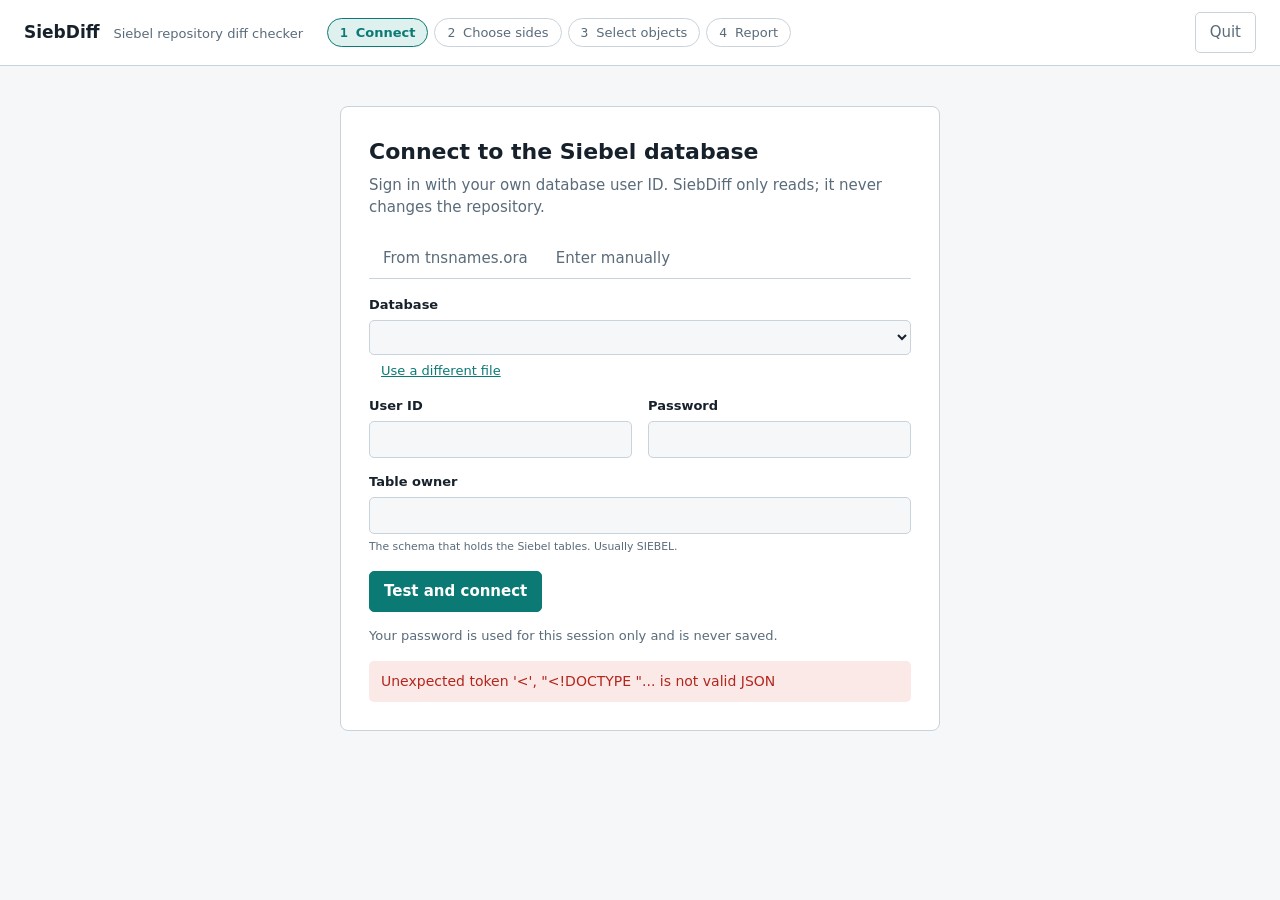
==== web/index.html @ 559f2e7f "SiebDiff Base Code - DB Conn SiebDiff Base Code - DB Conn" ====
<!DOCTYPE html>
<html lang="en">
<head>
<meta charset="utf-8">
<meta name="viewport" content="width=device-width, initial-scale=1">
<meta name="siebdiff-token" content="{{TOKEN}}">
<title>SiebDiff</title>
<link rel="stylesheet" href="style.css">
</head>
<body>
<header class="top">
  <div class="brand">SiebDiff <span>Siebel repository diff checker</span></div>
  <ol class="steps" id="steps">
    <li data-step="connect">Connect</li>
    <li data-step="sides">Choose sides</li>
    <li data-step="objects">Select objects</li>
    <li data-step="report">Report</li>
  </ol>
  <button type="button" class="ghost" id="quit">Quit</button>
</header>

<main id="main">
  <section class="card" id="connect-view" hidden>
    <h1>Connect to the Siebel database</h1>
    <p class="lede">Sign in with your own database user ID. SiebDiff only reads; it never changes the repository.</p>

    <form id="connect-form" autocomplete="off">
      <div class="tabs" role="tablist">
        <button type="button" role="tab" id="tab-tns" data-mode="tns">From tnsnames.ora</button>
        <button type="button" role="tab" id="tab-basic" data-mode="basic">Enter manually</button>
      </div>

      <div id="mode-tns" class="fields">
        <label class="wide" for="alias">Database
          <select id="alias"></select>
        </label>
        <div class="wide tns-file">
          <span id="tns-path" class="muted"></span>
          <button type="button" class="link" id="tns-change">Use a different file</button>
        </div>
        <div class="wide tns-edit" id="tns-edit" hidden>
          <label for="tns-input">Path to tnsnames.ora, or the folder that holds it
            <input id="tns-input" type="text" spellcheck="false" placeholder="C:\oracle\network\admin">
          </label>
          <button type="button" id="tns-load">Load</button>
        </div>
      </div>

      <div id="mode-basic" class="fields" hidden>
        <label for="host">Host
          <input id="host" type="text" spellcheck="false">
        </label>
        <label for="port">Port
          <input id="port" type="number" min="1" max="65535">
        </label>
        <label class="wide" for="service">Service name
          <input id="service" type="text" spellcheck="false">
        </label>
      </div>

      <div class="fields">
        <label for="user">User ID
          <input id="user" type="text" spellcheck="false" autocomplete="off">
        </label>
        <label for="password">Password
          <input id="password" type="password" autocomplete="off">
        </label>
        <label class="wide" for="owner">Table owner
          <input id="owner" type="text" spellcheck="false">
          <small>The schema that holds the Siebel tables. Usually SIEBEL.</small>
        </label>
      </div>

      <div class="actions">
        <button type="submit" class="primary" id="connect-btn">Test and connect</button>
        <span class="muted">Your password is used for this session only and is never saved.</span>
      </div>
      <div class="message" id="connect-msg" role="alert" hidden></div>
    </form>
  </section>

  <section class="card" id="connected-view" hidden>
    <h1>Connected</h1>
    <dl class="facts" id="facts"></dl>
    <p class="lede" id="next-note">Choosing the workspaces to compare is the next step and is not built yet.</p>
    <div class="actions">
      <button type="button" id="disconnect-btn">Disconnect</button>
    </div>
  </section>

  <section class="card" id="stopped-view" hidden>
    <h1>SiebDiff has stopped</h1>
    <p class="lede">You can close this tab. Run SiebDiff again to start a new session.</p>
  </section>
</main>

<script src="app.js"></script>
</body>
</html>
---- web/style.css ----
:root {
  --bg: #f5f7f9; --surface: #ffffff; --ink: #16212b; --muted: #5a6b7a; --line: #c9d3dc;
  --accent: #0b7a75; --accent-ink: #ffffff; --accent-soft: #dff1ef;
  --bad: #b3261e; --bad-soft: #fbe9e7;
  --sans: "Segoe UI", system-ui, sans-serif;
  --mono: Consolas, "Cascadia Mono", ui-monospace, monospace;
}
@media (prefers-color-scheme: dark) {
  :root {
    --bg: #10171d; --surface: #18222b; --ink: #e6edf2; --muted: #9aabb9; --line: #35444f;
    --accent: #4fc9c1; --accent-ink: #06211f; --accent-soft: #12332f;
    --bad: #ff8a80; --bad-soft: #3b1a18;
    color-scheme: dark;
  }
}

* { box-sizing: border-box; }
[hidden] { display: none !important; }
body { margin: 0; background: var(--bg); color: var(--ink); font: 15px/1.5 var(--sans); }

.top {
  display: flex; align-items: center; gap: 24px; flex-wrap: wrap;
  padding: 12px 24px; background: var(--surface); border-bottom: 1px solid var(--line);
}
.brand { font-weight: 600; font-size: 17px; }
.brand span { font-weight: 400; font-size: 13px; color: var(--muted); margin-left: 8px; }

.steps { display: flex; gap: 6px; list-style: none; margin: 0 auto 0 0; padding: 0; counter-reset: step; flex-wrap: wrap; }
.steps li {
  counter-increment: step; font-size: 13px; color: var(--muted);
  padding: 4px 12px; border: 1px solid var(--line); border-radius: 999px;
}
.steps li::before { content: counter(step) "  "; font-family: var(--mono); }
.steps li.current { color: var(--accent); border-color: var(--accent); background: var(--accent-soft); font-weight: 600; }
.steps li.done { color: var(--ink); }

main { max-width: 640px; margin: 40px auto; padding: 0 20px; }
.card { background: var(--surface); border: 1px solid var(--line); border-radius: 8px; padding: 28px; }
h1 { font-size: 22px; font-weight: 600; margin: 0 0 6px; }
.lede { color: var(--muted); margin: 0 0 20px; }
.muted { color: var(--muted); font-size: 13px; }

.tabs { display: flex; gap: 0; margin-bottom: 16px; border-bottom: 1px solid var(--line); }
.tabs button {
  background: none; border: 0; border-bottom: 2px solid transparent; border-radius: 0;
  padding: 8px 14px; color: var(--muted); margin-bottom: -1px;
}
.tabs button[aria-selected="true"] { color: var(--accent); border-bottom-color: var(--accent); font-weight: 600; }

.fields { display: grid; grid-template-columns: 1fr 1fr; gap: 14px 16px; margin-bottom: 16px; }
.fields .wide { grid-column: 1 / -1; }
label { display: flex; flex-direction: column; gap: 5px; font-size: 13px; font-weight: 600; min-width: 0; }
label small { font-weight: 400; color: var(--muted); }
input, select {
  font: inherit; font-weight: 400; color: var(--ink); background: var(--bg);
  border: 1px solid var(--line); border-radius: 5px; padding: 8px 10px; width: 100%;
}
input:focus-visible, select:focus-visible, button:focus-visible { outline: 2px solid var(--accent); outline-offset: 1px; }

.tns-file { display: flex; gap: 12px; align-items: baseline; flex-wrap: wrap; margin-top: -8px; }
#tns-path { font-family: var(--mono); font-size: 12px; overflow-wrap: anywhere; }
.tns-edit { display: flex; gap: 10px; align-items: flex-end; }
.tns-edit label { flex: 1; }

button {
  font: inherit; cursor: pointer; color: var(--ink); background: var(--surface);
  border: 1px solid var(--line); border-radius: 5px; padding: 8px 14px;
}
button:hover { border-color: var(--muted); }
button:disabled { opacity: .6; cursor: default; }
button.primary { background: var(--accent); border-color: var(--accent); color: var(--accent-ink); font-weight: 600; }
button.ghost { color: var(--muted); }
button.link { border: 0; padding: 0; background: none; color: var(--accent); font-size: 13px; text-decoration: underline; }

.actions { display: flex; align-items: center; gap: 14px; flex-wrap: wrap; }
.message { margin-top: 16px; padding: 10px 12px; border-radius: 5px; background: var(--bad-soft); color: var(--bad); font-size: 14px; overflow-wrap: anywhere; }
.message button.link { color: inherit; font-size: inherit; font-weight: 600; margin-left: 4px; }

.facts { display: grid; grid-template-columns: max-content 1fr; gap: 8px 20px; margin: 16px 0 20px; }
.facts dt { color: var(--muted); font-size: 13px; }
.facts dd { margin: 0; font-family: var(--mono); font-size: 14px; overflow-wrap: anywhere; }

@media (max-width: 520px) {
  .fields { grid-template-columns: 1fr; }
  .card { padding: 20px; }
}
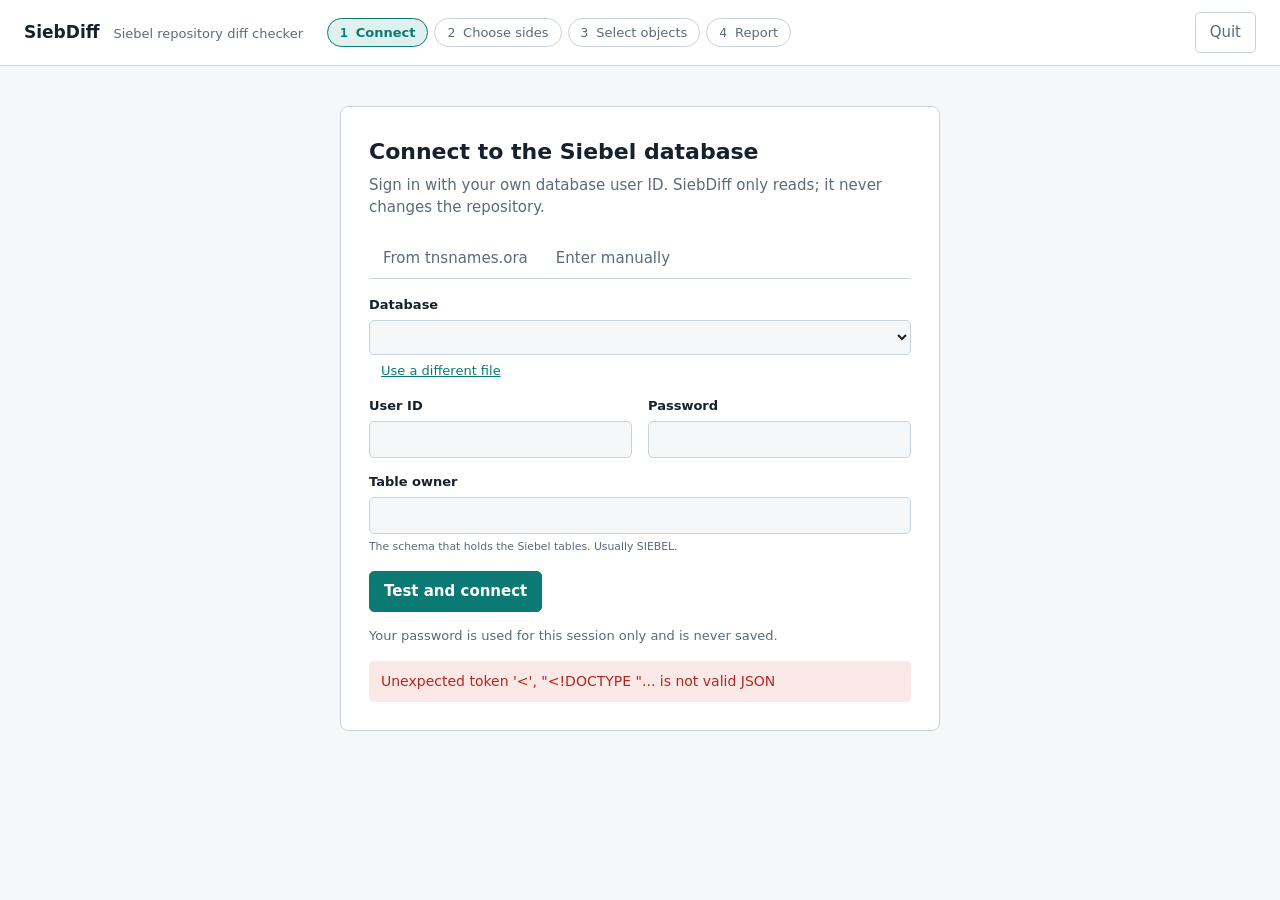
==== commit 0ae7f474: "Diff Engine Changes Diff Engine Changes" ====
--- a/web/index.html
+++ b/web/index.html
@@ -79,12 +79,51 @@
     </form>
   </section>
 
-  <section class="card" id="connected-view" hidden>
-    <h1>Connected</h1>
-    <dl class="facts" id="facts"></dl>
-    <p class="lede" id="next-note">Choosing the workspaces to compare is the next step and is not built yet.</p>
+  <section class="card" id="sides-view" hidden>
+    <div class="conn-strip">
+      <span id="conn-summary"></span>
+      <button type="button" class="link" id="disconnect-btn">Disconnect</button>
+    </div>
+    <h1>Choose what to compare</h1>
+    <p class="lede">Both sides come from the database you are connected to.</p>
+
+    <div class="modes" role="radiogroup" aria-label="Type of comparison">
+      <label class="mode"><input type="radio" name="cmp-mode" id="mode-versions" value="versions" checked>
+        <span><b>Two versions of one workspace</b><small>See what changed between two versions.</small></span>
+      </label>
+      <label class="mode"><input type="radio" name="cmp-mode" id="mode-parent" value="parent">
+        <span><b>Workspace against its parent</b><small>See what the workspace has changed since its last delivery.</small></span>
+      </label>
+    </div>
+
+    <label for="ws-filter">Workspace
+      <input id="ws-filter" type="search" spellcheck="false" placeholder="Type part of the name to filter">
+    </label>
+    <div class="ws-list" id="ws-list" role="listbox" aria-label="Workspaces"></div>
+    <p class="muted" id="ws-count"></p>
+
+    <div class="fields" id="version-fields" hidden>
+      <label for="ver-from">From version
+        <select id="ver-from"></select>
+      </label>
+      <label for="ver-to">To version
+        <select id="ver-to"></select>
+      </label>
+    </div>
+    <dl class="facts" id="parent-info" hidden></dl>
+
     <div class="actions">
-      <button type="button" id="disconnect-btn">Disconnect</button>
+      <button type="button" class="primary" id="sides-next" disabled>Continue</button>
+    </div>
+    <div class="message" id="sides-msg" role="alert" hidden></div>
+  </section>
+
+  <section class="card" id="objects-view" hidden>
+    <h1>Select objects</h1>
+    <dl class="facts" id="selection"></dl>
+    <p class="lede">Listing the objects that changed is the next step and is not built yet.</p>
+    <div class="actions">
+      <button type="button" id="objects-back">Back</button>
     </div>
   </section>
 
--- a/web/style.css
+++ b/web/style.css
@@ -76,11 +76,42 @@
 .message { margin-top: 16px; padding: 10px 12px; border-radius: 5px; background: var(--bad-soft); color: var(--bad); font-size: 14px; overflow-wrap: anywhere; }
 .message button.link { color: inherit; font-size: inherit; font-weight: 600; margin-left: 4px; }
 
+.conn-strip {
+  display: flex; justify-content: space-between; gap: 12px; flex-wrap: wrap;
+  font-family: var(--mono); font-size: 12px; color: var(--muted);
+  padding-bottom: 14px; margin-bottom: 18px; border-bottom: 1px solid var(--line);
+}
+.modes { display: grid; grid-template-columns: 1fr 1fr; gap: 12px; margin-bottom: 18px; }
+.mode {
+  flex-direction: row; align-items: flex-start; gap: 10px; cursor: pointer;
+  padding: 12px; border: 1px solid var(--line); border-radius: 6px; font-weight: 400;
+}
+.mode:has(input:checked) { border-color: var(--accent); background: var(--accent-soft); }
+.mode input { width: auto; margin-top: 3px; }
+.mode span { display: flex; flex-direction: column; gap: 2px; }
+.mode b { font-size: 14px; }
+
+.ws-list {
+  margin-top: 8px; height: 260px; overflow-y: auto;
+  border: 1px solid var(--line); border-radius: 5px; background: var(--bg);
+}
+.ws-list button {
+  display: grid; grid-template-columns: 1fr auto; gap: 2px 12px; width: 100%; text-align: left;
+  border: 0; border-bottom: 1px solid var(--line); border-radius: 0; background: none; padding: 7px 10px;
+}
+.ws-list button:hover { background: var(--surface); }
+.ws-list button[aria-selected="true"] { background: var(--accent-soft); box-shadow: inset 3px 0 0 var(--accent); }
+.ws-list .ws-name { font-family: var(--mono); font-size: 13px; overflow-wrap: anywhere; }
+.ws-list .ws-status { font-size: 12px; color: var(--muted); }
+.ws-list .ws-parent { grid-column: 1 / -1; font-size: 12px; color: var(--muted); }
+.ws-list .empty { padding: 14px; color: var(--muted); font-size: 13px; }
+#ws-count { margin: 6px 0 16px; }
+
 .facts { display: grid; grid-template-columns: max-content 1fr; gap: 8px 20px; margin: 16px 0 20px; }
 .facts dt { color: var(--muted); font-size: 13px; }
 .facts dd { margin: 0; font-family: var(--mono); font-size: 14px; overflow-wrap: anywhere; }
 
 @media (max-width: 520px) {
-  .fields { grid-template-columns: 1fr; }
+  .fields, .modes { grid-template-columns: 1fr; }
   .card { padding: 20px; }
 }
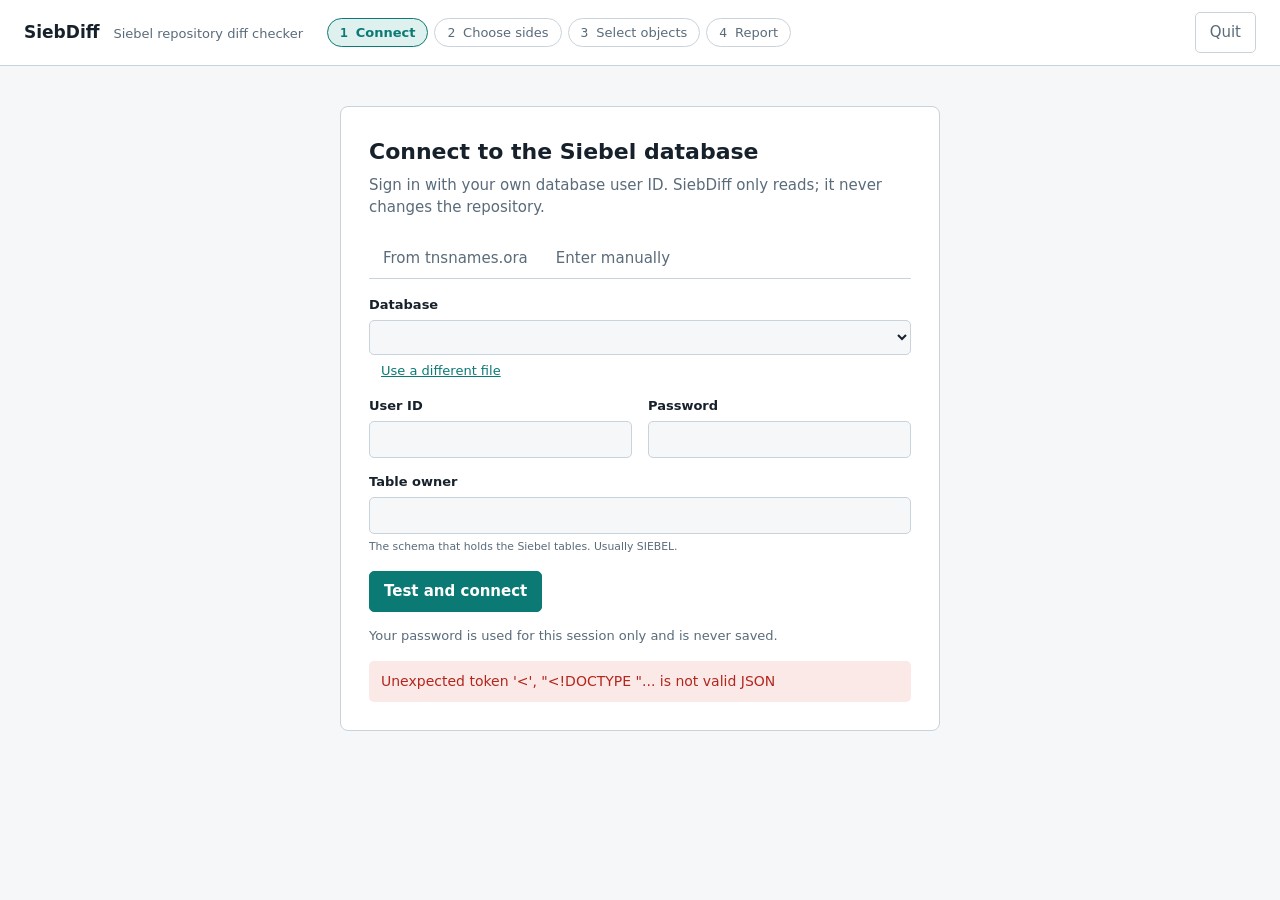
==== commit de817438: "Changed object identification Changed object identification" ====
--- a/web/index.html
+++ b/web/index.html
@@ -110,7 +110,16 @@
         <select id="ver-to"></select>
       </label>
     </div>
-    <dl class="facts" id="parent-info" hidden></dl>
+    <div class="fields" id="parent-fields" hidden>
+      <label for="parent-version">Parent version
+        <input id="parent-version" type="text" readonly>
+        <small>The parent version this workspace was created or last rebased from.</small>
+      </label>
+      <label for="child-version">Workspace version
+        <input id="child-version" type="text" readonly>
+        <small>The latest version of the workspace.</small>
+      </label>
+    </div>
 
     <div class="actions">
       <button type="button" class="primary" id="sides-next" disabled>Continue</button>
@@ -121,9 +130,28 @@
   <section class="card" id="objects-view" hidden>
     <h1>Select objects</h1>
     <dl class="facts" id="selection"></dl>
-    <p class="lede">Listing the objects that changed is the next step and is not built yet.</p>
+
+    <div class="progress" id="scan-progress">
+      <div class="bar"><span id="scan-bar"></span></div>
+      <p class="muted" id="scan-text"></p>
+    </div>
+
+    <div id="objects-panel" hidden>
+      <div class="obj-tools">
+        <input id="obj-filter" type="search" spellcheck="false" placeholder="Type part of an object name to filter">
+        <button type="button" id="obj-all">Select all</button>
+        <button type="button" id="obj-none">Clear</button>
+      </div>
+      <div class="obj-tree" id="obj-tree"></div>
+      <p class="muted" id="obj-count"></p>
+      <div class="note" id="obj-notes" hidden></div>
+    </div>
+
+    <div class="message" id="objects-msg" role="alert" hidden></div>
     <div class="actions">
       <button type="button" id="objects-back">Back</button>
+      <button type="button" class="primary" id="objects-next" disabled>Compare selected</button>
+      <span class="muted">Comparing the selected objects is the next step and is not built yet.</span>
     </div>
   </section>
 
--- a/web/style.css
+++ b/web/style.css
@@ -55,6 +55,7 @@
   font: inherit; font-weight: 400; color: var(--ink); background: var(--bg);
   border: 1px solid var(--line); border-radius: 5px; padding: 8px 10px; width: 100%;
 }
+input[readonly] { color: var(--muted); cursor: default; }
 input:focus-visible, select:focus-visible, button:focus-visible { outline: 2px solid var(--accent); outline-offset: 1px; }
 
 .tns-file { display: flex; gap: 12px; align-items: baseline; flex-wrap: wrap; margin-top: -8px; }
@@ -107,6 +108,34 @@
 .ws-list .empty { padding: 14px; color: var(--muted); font-size: 13px; }
 #ws-count { margin: 6px 0 16px; }
 
+.progress { margin: 4px 0 18px; }
+.progress .bar { height: 6px; border-radius: 3px; background: var(--line); overflow: hidden; }
+.progress .bar span { display: block; height: 100%; width: 0; background: var(--accent); transition: width .2s; }
+.progress p { margin: 6px 0 0; font-family: var(--mono); font-size: 12px; }
+
+.obj-tools { display: flex; gap: 8px; margin-bottom: 8px; }
+.obj-tools input { flex: 1; min-width: 0; }
+.obj-tree { max-height: 420px; overflow-y: auto; border: 1px solid var(--line); border-radius: 5px; background: var(--bg); }
+.obj-tree label { flex-direction: row; align-items: baseline; gap: 8px; font-weight: 400; cursor: pointer; min-width: 0; }
+.obj-tree input[type="checkbox"] { width: auto; flex: none; }
+.obj-group > label {
+  position: sticky; top: 0; padding: 7px 10px; background: var(--surface); border-bottom: 1px solid var(--line);
+  font-size: 12px; font-weight: 600; letter-spacing: .05em; text-transform: uppercase; color: var(--muted);
+}
+.obj-row { padding: 6px 10px; border-bottom: 1px solid var(--line); }
+.obj-head { display: flex; gap: 10px; align-items: baseline; justify-content: space-between; }
+.obj-head label { flex: 1; }
+.obj-name { font-family: var(--mono); font-size: 13px; overflow-wrap: anywhere; }
+.obj-tag { font-size: 12px; color: var(--muted); white-space: nowrap; }
+.obj-tag.deleted { color: var(--bad); }
+.obj-changes { margin: 4px 0 2px 24px; padding: 0; list-style: none; font-size: 12.5px; color: var(--muted); }
+.obj-changes li { padding: 1px 0; overflow-wrap: anywhere; }
+.obj-changes b { color: var(--ink); font-weight: 600; }
+.obj-tree .empty { padding: 14px; color: var(--muted); font-size: 13px; }
+#obj-count { margin: 6px 0 12px; }
+#obj-notes { margin: 0 0 14px; color: var(--muted); }
+#obj-notes p { margin: 0 0 6px; }
+
 .facts { display: grid; grid-template-columns: max-content 1fr; gap: 8px 20px; margin: 16px 0 20px; }
 .facts dt { color: var(--muted); font-size: 13px; }
 .facts dd { margin: 0; font-family: var(--mono); font-size: 14px; overflow-wrap: anywhere; }
